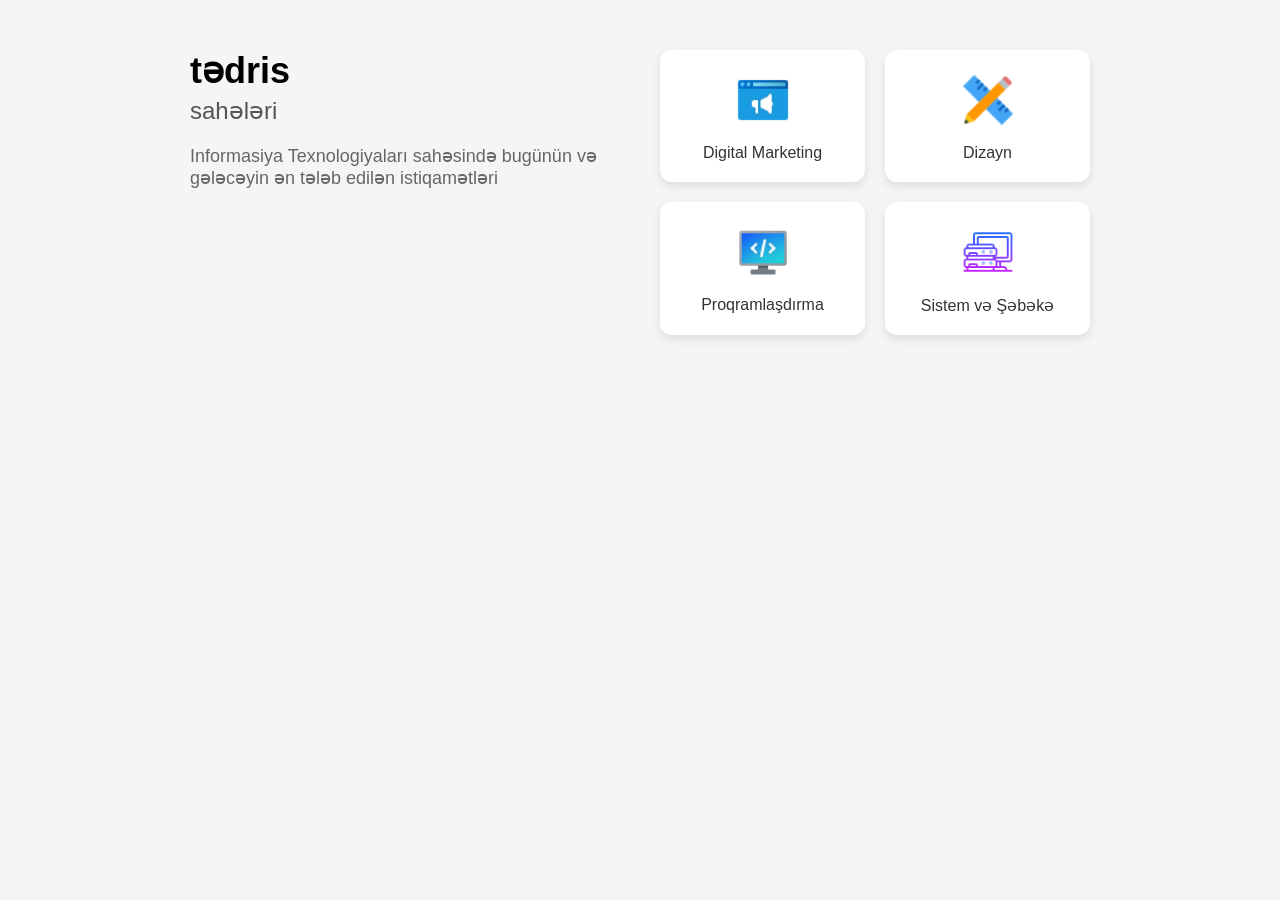
==== index.html @ f61d849d "add html layout related web page" ====
<!DOCTYPE html>
<html lang="az">
<head>
    <meta charset="UTF-8">
    <meta name="viewport" content="width=device-width, initial-scale=1.0">
    <title>Document</title>
    <link rel="stylesheet" href="styles.css">
</head>
<body>
    <section id="page">
    <div class="left-content">
        <div class="text">
            <h1>tədris</h1>
            <span>sahələri</span>
        </div>
        <div class="text-description">
            <p>Informasiya Texnologiyaları sahəsində bugünün və gələcəyin ən
            tələb edilən istiqamətləri</p>
        </div>
    </div>

    <div class="right-content page-icons">
        <div class="icon">
            <img src="./images/icons8-web-advertising-48.png" alt="">
            <p>Digital Marketing</p>
        </div>
        <div class="icon">
            <img src="./images/icons8-design-48.png" alt="">
            <p>Dizayn</p>
        </div>
        <div class="icon">
            <img src="./images/icons8-programming-48.png" alt="">
            <p>Proqramlaşdırma</p>
        </div>
        <div class="icon">
            <img src="./images/icons8-server-64.png" alt="">
            <p>Sistem və Şəbəkə</p>
        </div>
    </div>
</section>

</body>
</html>
---- styles.css ----
body {
    font-family: Arial, sans-serif;
    background-color: #f5f5f5;
    margin: 0;
    padding: 0;
}

/* Section layout: sol və sağ */
#page {
    display: flex;
    justify-content: space-between;
    max-width: 900px;
    margin: 50px auto;
    padding: 0 20px;
    gap: 40px;
}

/* Sol tərəf */
.left-content {
    flex: 1;
}

.text h1 {
    font-size: 36px;
    margin: 0;
}

.text span {
    display: block;
    font-size: 24px;
    color: #555;
    margin-top: 5px;
}

.text-description p {
    font-size: 18px;
    color: #666;
    margin-top: 20px;
}

/* Sağ tərəf: 2x2 grid */
.page-icons {
    flex: 1;
    display: grid;
    grid-template-columns: repeat(2, 1fr);
    gap: 20px;
}

/* Hər icon card */
.icon {
    background-color: #fff;
    padding: 20px;
    border-radius: 12px;
    text-align: center;
    box-shadow: 0 4px 10px rgba(0,0,0,0.1);
    transition: transform 0.3s, box-shadow 0.3s;
}

.icon:hover {
    transform: translateY(-5px);
    box-shadow: 0 8px 20px rgba(0,0,0,0.15);
}

.icon img {
    width: 60px;
    height: 60px;
    margin-bottom: 10px;
}

.icon p {
    font-size: 16px;
    color: #333;
    margin: 0;
}

/* Responsive: dar ekran üçün sol və sağ alt-alta */
@media (max-width: 768px) {
    #page {
        flex-direction: column;
        align-items: center;
    }

    .page-icons {
        grid-template-columns: 1fr;
        width: 100%;
    }
}
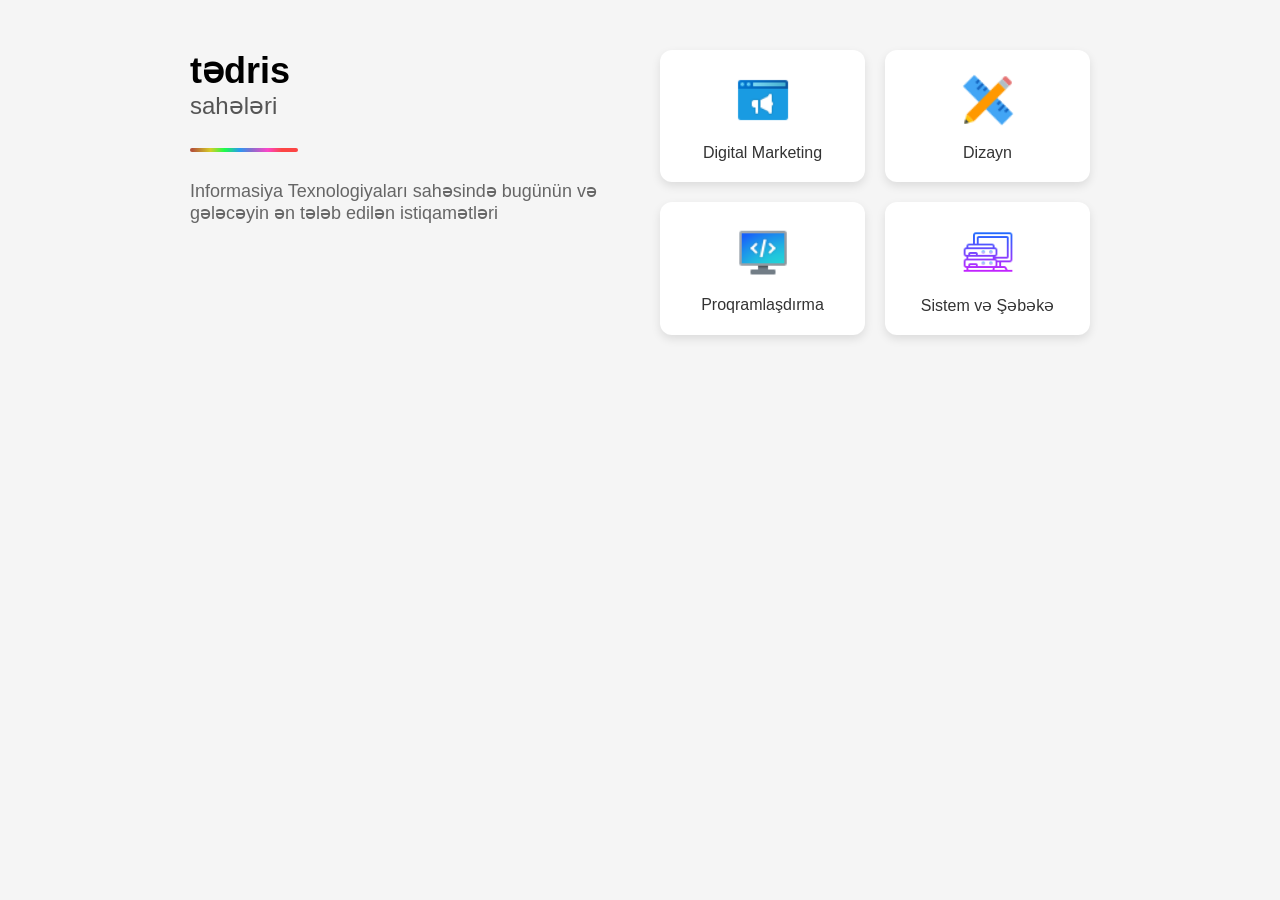
==== commit 71957a70: "updated last part of first tedris saheleri web page" ====
--- a/index.html
+++ b/index.html
@@ -4,7 +4,7 @@
     <meta charset="UTF-8">
     <meta name="viewport" content="width=device-width, initial-scale=1.0">
     <title>Document</title>
-    <link rel="stylesheet" href="styles.css">
+    <link rel="stylesheet" href="style.css">
 </head>
 <body>
     <section id="page">
--- a/style.css
+++ b/style.css
@@ -0,0 +1,100 @@
+body {
+    font-family: Arial, sans-serif;
+    background-color: #f5f5f5;
+    margin: 0;
+    padding: 0;
+}
+
+#page {
+    display: flex;
+    justify-content: space-between;
+    max-width: 900px;
+    margin: 50px auto;
+    padding: 0 20px;
+    gap: 40px;
+}
+
+
+.left-content {
+    flex: 1;
+}
+
+.text h1 {
+    font-size: 36px;
+    margin: 0;
+    position: relative; /* ::after üçün mütləqdir */
+    padding-bottom: 10px; /* xətt üçün yer */
+}
+
+.text span {
+    display: block;
+    font-size: 24px;
+    color: #555;
+    margin-top: -10px;
+}
+
+.text-description {
+    font-size: 18px;
+    color: #666;
+    margin-top: 60px;
+    position: relative;
+    padding-bottom: 10px; /* xətt üçün yer */
+}
+
+
+.text h1::after {
+    content: "";
+    position: absolute;
+    left: 0;
+    bottom:-50px;
+    width: 25%; /* bütün başlığın altında olsun */
+    height: 4px; /* xətt qalınlığı */
+    background: linear-gradient(
+        90deg, 
+        rgba(180, 82, 58, 1) 2%, 
+        rgba(212, 206, 39, 1) 19%, 
+        rgba(29, 253, 74, 1) 32%, 
+        rgba(42, 152, 242, 1) 46%, 
+        rgba(136, 109, 206, 1) 57%, 
+        rgba(252, 69, 200, 1) 72%, 
+        rgba(252, 69, 69, 1) 85%
+    );
+    border-radius: 2px;
+}
+
+
+.page-icons {
+    flex: 1;
+    display: grid;
+    grid-template-columns: repeat(2, 1fr);
+    gap: 20px;
+}
+
+
+.icon {
+    background-color: #fff;
+    padding: 20px;
+    border-radius: 12px;
+    text-align: center;
+    box-shadow: 0 4px 10px rgba(0,0,0,0.1);
+    transition: transform 0.3s, box-shadow 0.3s;
+}
+
+.icon:hover {
+    transform: translateY(-5px);
+    box-shadow: 0 8px 20px rgba(0,0,0,0.15);
+}
+
+.icon img {
+    width: 60px;
+    height: 60px;
+    margin-bottom: 10px;
+}
+
+.icon p {
+    font-size: 16px;
+    color: #333;
+    margin: 0;
+}
+
+
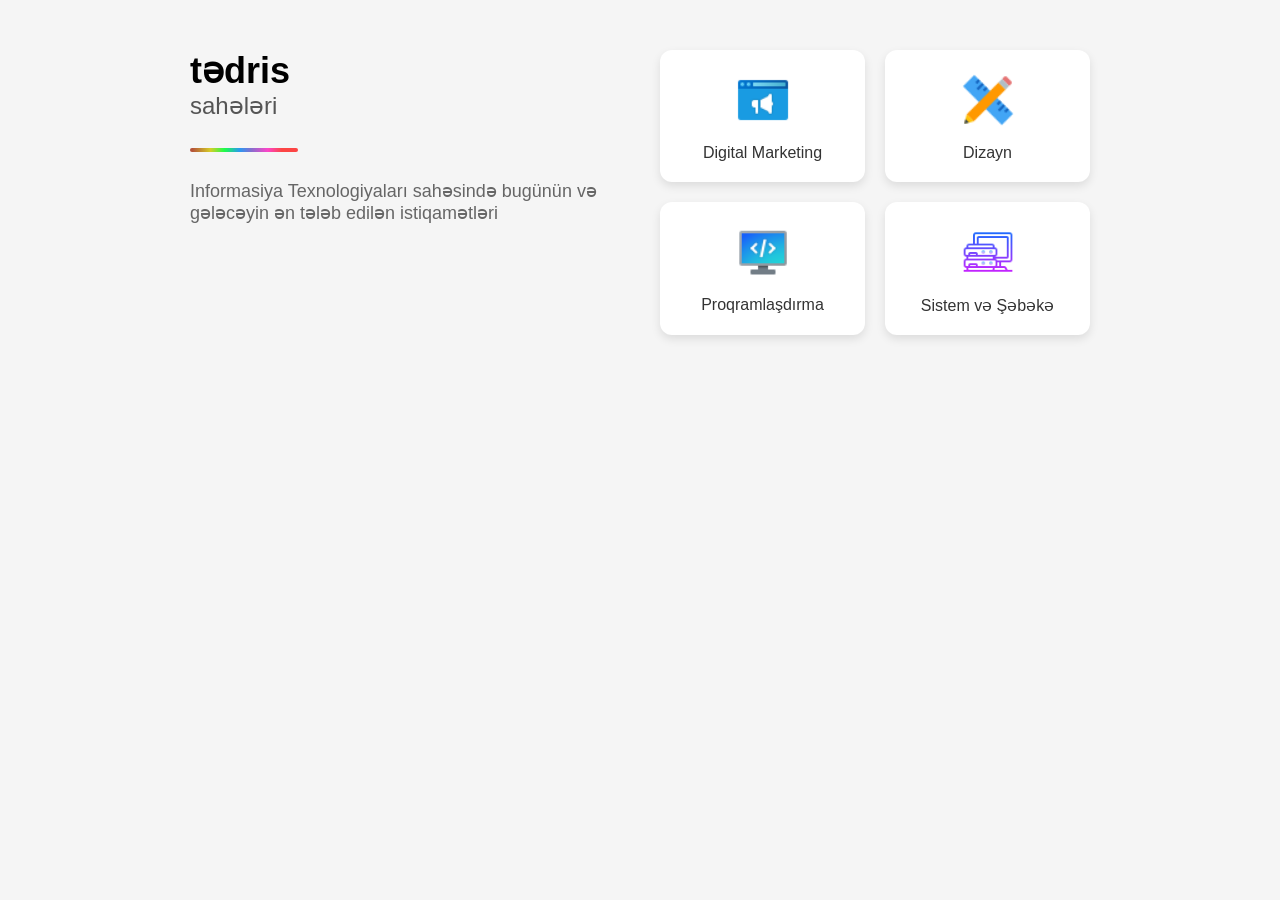
==== commit 5a44251c: "some additional things for better vision" ====
--- a/index.html
+++ b/index.html
@@ -4,7 +4,7 @@
     <meta charset="UTF-8">
     <meta name="viewport" content="width=device-width, initial-scale=1.0">
     <title>Document</title>
-    <link rel="stylesheet" href="style.css">
+    <link rel="stylesheet" href="./css/style.css">
 </head>
 <body>
     <section id="page">
--- a/css/style.css
+++ b/css/style.css
@@ -0,0 +1,105 @@
+body {
+    font-family: Arial, sans-serif;
+    background-color: #f5f5f5;
+    margin: 0;
+    padding: 0;
+}
+
+#page {
+    display: flex;
+    justify-content: space-between;
+    max-width: 900px;
+    margin: 50px auto;
+    padding: 0 20px;
+    gap: 40px;
+}
+
+
+.left-content {
+    /* elementler bos saheni beraber paylayacaq  boyuyecekse hamisi beraber olcude boyuyecek daralandada eyni olcude daralacaq*/
+    flex: 1;
+}
+
+.text h1 {
+    font-size: 36px;
+    margin: 0;
+    position: relative; /* ::after ucun mutleqdir */
+    padding-bottom: 10px; /* xett ucun yer*/
+}
+
+.text span {
+    display: block;
+    font-size: 24px;
+    color: #555;
+    margin-top: -10px;
+}
+
+.text-description {
+    font-size: 18px;
+    color: #666;
+    margin-top: 60px;
+    position: relative;
+    padding-bottom: 10px; /* xətt üçün yer */
+}
+
+
+.text h1::after {
+    content: "";
+    position: absolute;
+    left: 0;
+    bottom:-50px;
+    width: 25%; /* butun basligin altinda olsun deye yaziriq*/
+    height: 4px; /* xettin qalinligi */
+    background: linear-gradient(
+        90deg, 
+        rgba(180, 82, 58, 1) 2%, 
+        rgba(212, 206, 39, 1) 19%, 
+        rgba(29, 253, 74, 1) 32%, 
+        rgba(42, 152, 242, 1) 46%, 
+        rgba(136, 109, 206, 1) 57%, 
+        rgba(252, 69, 200, 1) 72%, 
+        rgba(252, 69, 69, 1) 85%
+    );
+    border-radius: 2px;
+}
+
+
+.page-icons {
+    flex: 1;
+    /* grid iki olculu 2x2 elemek ucundur */
+    display: grid;
+    /* sutnlarin nece ve hansi olcude olacagini duzenleyir */
+    grid-template-columns: repeat(2, 1fr);
+    gap: 20px;
+}
+
+
+.icon {
+    background-color: #fff;
+    padding: 20px;
+    border-radius: 12px;
+    text-align: center;
+    /* shadow 3olculu goruntu verir */
+    box-shadow: 0 4px 10px rgba(0,0,0,0.1);
+    transition: transform 0.3s, box-shadow 0.3s;
+}
+
+.icon:hover {
+    /* hover effekti ustune nursoru getirende animasyonlu gorunsun deyedir */
+    transform: translateY(-5px);
+    box-shadow: 0 8px 20px rgba(0,0,0,0.15);
+}
+
+.icon img {
+    width: 60px;
+    height: 60px;
+    margin-bottom: 10px;
+}
+
+.icon p {
+    font-size: 16px;
+    color: #333;
+    margin: 0;
+}
+
+
